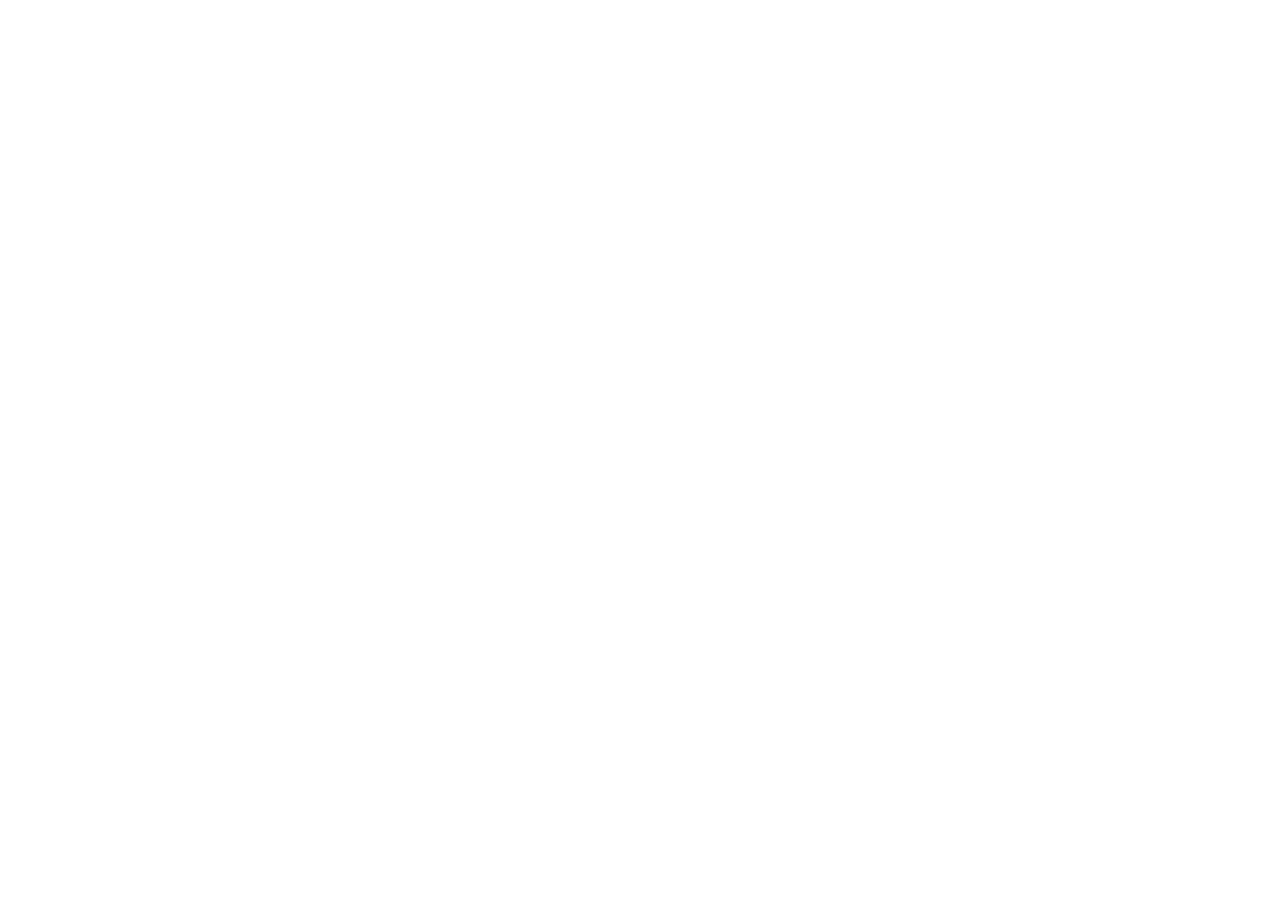
==== index.html @ 0c5b9159 "Initial commit" ====
<!DOCTYPE html>
<html lang="en">
  <head>
    <meta charset="UTF-8" />
    <meta http-equiv="X-UA-Compatible" content="IE=edge" />
    <meta name="viewport" content="width=device-width, initial-scale=1.0" />
    <title></title>
  </head>
  <body></body>
</html>
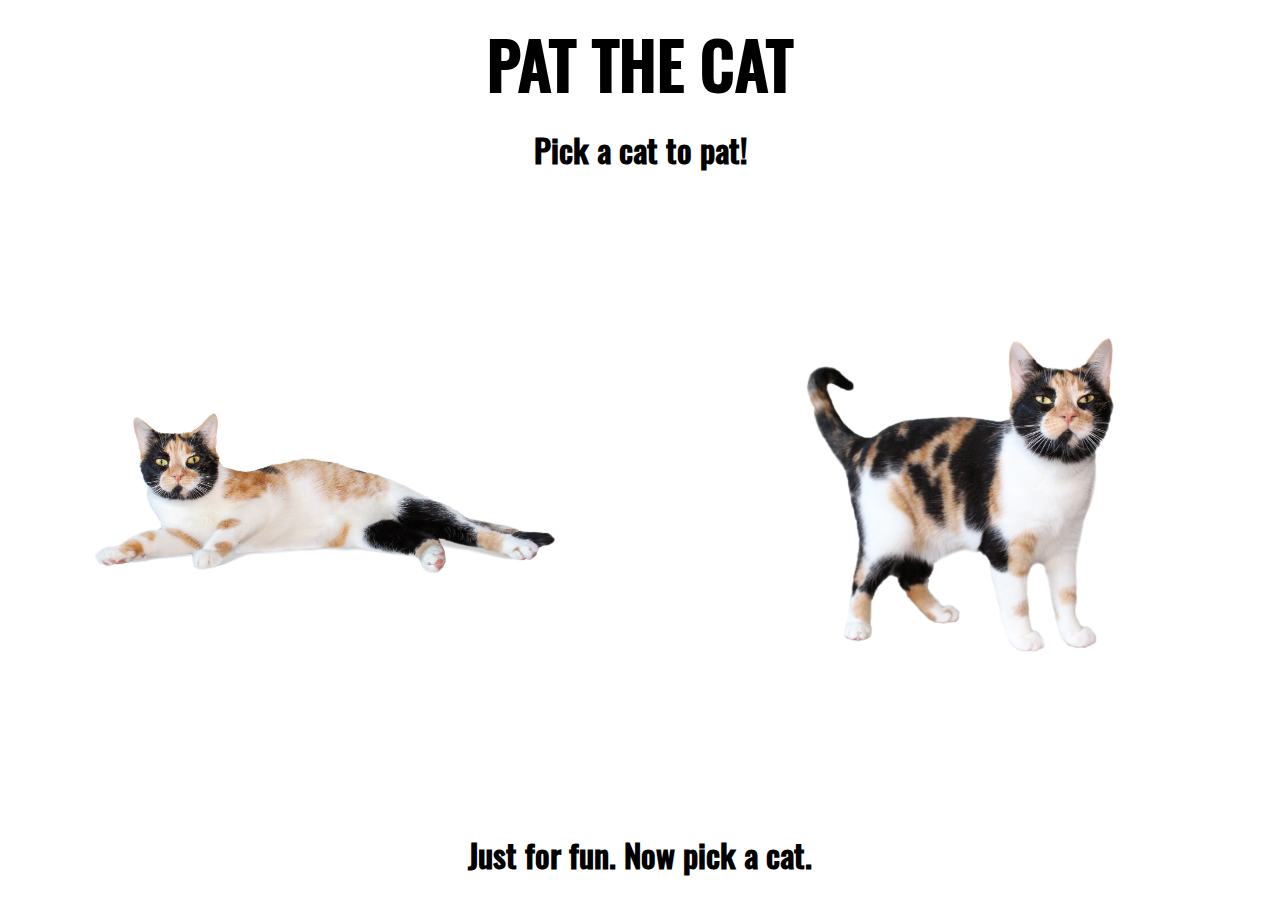
==== commit bf1e1dbb: "Added homepage" ====
--- a/index.html
+++ b/index.html
@@ -4,7 +4,40 @@
     <meta charset="UTF-8" />
     <meta http-equiv="X-UA-Compatible" content="IE=edge" />
     <meta name="viewport" content="width=device-width, initial-scale=1.0" />
-    <title></title>
+    <title>Pat the cat</title>
+    <link rel="stylesheet" href="index.css" />
   </head>
-  <body></body>
+
+  <body>
+    <main>
+      <section class="intro">
+        <h1>PAT THE CAT</h1>
+        <h2>Pick a cat to pat!</h2>
+      </section>
+
+      <section>
+        <div class="cat-container">
+          <a href="layingcat.html"
+            ><img
+              class="cat-selection"
+              src="images/mumma.png"
+              alt="A calico cat laying on it's side."
+          /></a>
+          <a href="standingcat.html">
+            <img
+              class="cat-selection"
+              src="images/mumma1.png"
+              alt="A calico cat standing up."
+            />
+          </a>
+        </div>
+      </section>
+
+      <section class="namethislater">
+        <h2>Just for fun. Now pick a cat.</h2>
+      </section>
+    </main>
+
+    <script src="scripts/scroll.js"></script>
+  </body>
 </html>
--- a/index.css
+++ b/index.css
@@ -0,0 +1,117 @@
+:root {
+  --accent-color: #be0909;
+  --button-color: rgb(224 224 224);
+  --oswald: "Oswald", sans-serif;
+}
+
+* {
+  box-sizing: border-box;
+  margin: 0;
+}
+
+@font-face {
+  font-family: "Oswald";
+  src: local("Oswald"), url("fonts/Oswald-Medium.woff2") format("woff2"),
+    url("fonts/Oswald-Medium.woff") format("woff");
+}
+
+button {
+  background: none;
+  color: inherit;
+  border: none;
+  padding: 0;
+  font: inherit;
+  cursor: pointer;
+  outline: inherit;
+}
+
+main {
+  display: flex;
+  flex-direction: column;
+  justify-content: center;
+  width: 100vw;
+  font-family: var(--oswald);
+}
+
+.intro {
+  display: flex;
+  flex-direction: column;
+  align-items: center;
+  margin-bottom: 3rem;
+  margin-top: 1rem;
+}
+
+h1 {
+  font-size: 2rem;
+  margin-bottom: 1rem;
+}
+
+h2 {
+  font-size: 1rem;
+}
+
+.cat-container {
+  display: flex;
+  flex-direction: column;
+  align-items: center;
+  justify-content: space-evenly;
+  width: 100vw;
+  height: 100vh;
+  margin-bottom: 4rem;
+}
+
+.cat-selection {
+  width: 80%;
+}
+
+a img {
+  display: flex;
+  margin: auto;
+}
+
+@keyframes spin {
+  from {
+    transform: rotate(0);
+  }
+  to {
+    transform: rotate(360deg);
+  }
+}
+
+.spin {
+  animation: spin 2s linear infinite;
+}
+
+.namethislater {
+  display: flex;
+  justify-content: center;
+  margin-bottom: 1rem;
+}
+
+@media screen and (min-width: 560px) {
+  main {
+    flex-direction: column;
+    align-items: center;
+  }
+
+  .intro {
+    flex-direction: column;
+    align-items: center;
+    margin-bottom: 6rem;
+  }
+
+  h1 {
+    font-size: 4rem;
+  }
+
+  h2 {
+    font-size: 2rem;
+  }
+
+  .cat-container {
+    flex-direction: row;
+    justify-content: center;
+    margin-bottom: 7rem;
+    height: 50vh;
+  }
+}
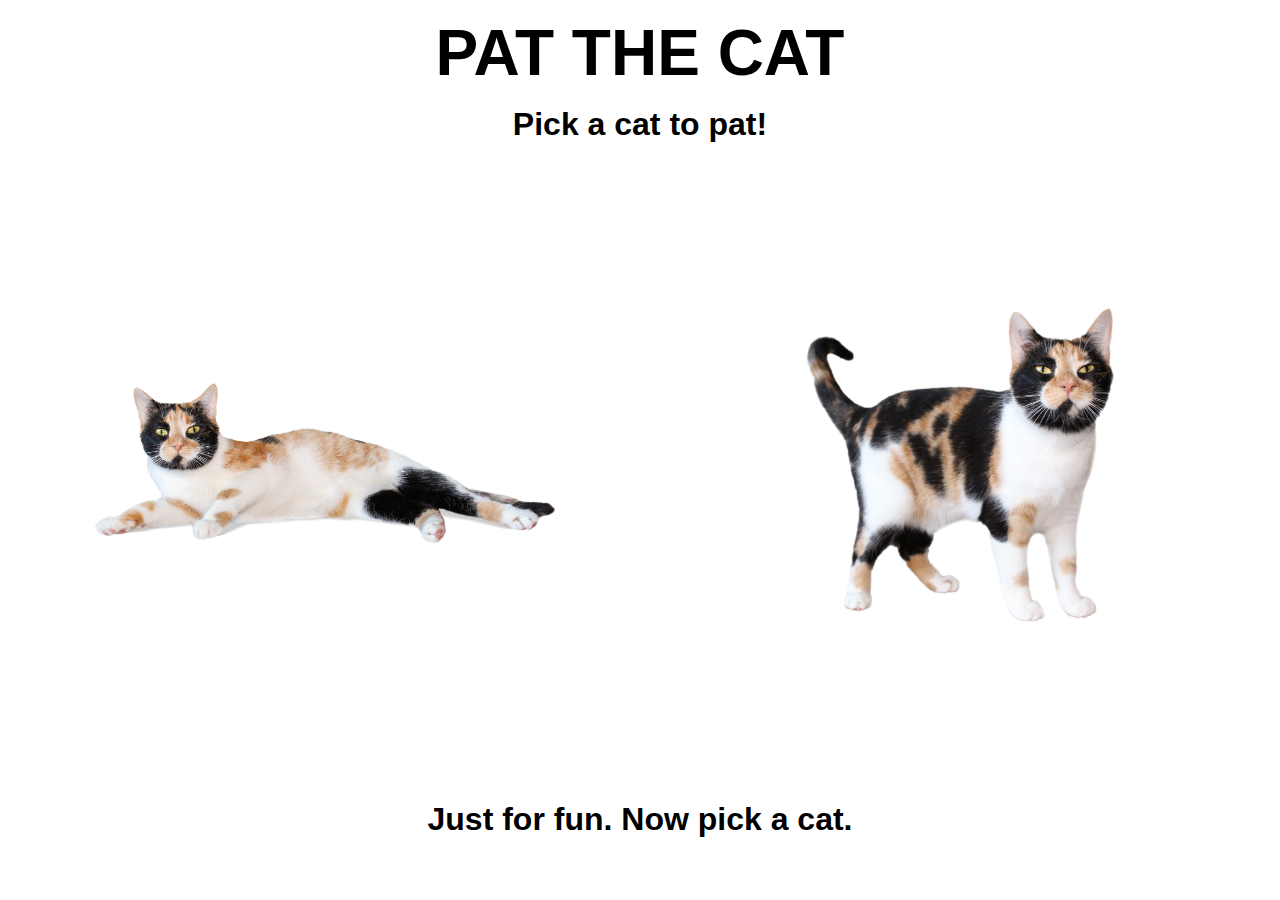
==== commit cb4c3071: "moved css to styles folder" ====
--- a/index.html
+++ b/index.html
@@ -5,7 +5,7 @@
     <meta http-equiv="X-UA-Compatible" content="IE=edge" />
     <meta name="viewport" content="width=device-width, initial-scale=1.0" />
     <title>Pat the cat</title>
-    <link rel="stylesheet" href="index.css" />
+    <link rel="stylesheet" href="styles/index.css" />
   </head>
 
   <body>
--- a/styles/index.css
+++ b/styles/index.css
@@ -0,0 +1,117 @@
+:root {
+  --accent-color: #be0909;
+  --button-color: rgb(224 224 224);
+  --oswald: "Oswald", sans-serif;
+}
+
+* {
+  box-sizing: border-box;
+  margin: 0;
+}
+
+@font-face {
+  font-family: "Oswald";
+  src: local("Oswald"), url("fonts/Oswald-Medium.woff2") format("woff2"),
+    url("fonts/Oswald-Medium.woff") format("woff");
+}
+
+button {
+  background: none;
+  color: inherit;
+  border: none;
+  padding: 0;
+  font: inherit;
+  cursor: pointer;
+  outline: inherit;
+}
+
+main {
+  display: flex;
+  flex-direction: column;
+  justify-content: center;
+  width: 100vw;
+  font-family: var(--oswald);
+}
+
+.intro {
+  display: flex;
+  flex-direction: column;
+  align-items: center;
+  margin-bottom: 3rem;
+  margin-top: 1rem;
+}
+
+h1 {
+  font-size: 2rem;
+  margin-bottom: 1rem;
+}
+
+h2 {
+  font-size: 1rem;
+}
+
+.cat-container {
+  display: flex;
+  flex-direction: column;
+  align-items: center;
+  justify-content: space-evenly;
+  width: 100vw;
+  height: 100vh;
+  margin-bottom: 4rem;
+}
+
+.cat-selection {
+  width: 80%;
+}
+
+a img {
+  display: flex;
+  margin: auto;
+}
+
+@keyframes spin {
+  from {
+    transform: rotate(0);
+  }
+  to {
+    transform: rotate(360deg);
+  }
+}
+
+.spin {
+  animation: spin 2s linear infinite;
+}
+
+.namethislater {
+  display: flex;
+  justify-content: center;
+  margin-bottom: 1rem;
+}
+
+@media screen and (min-width: 560px) {
+  main {
+    flex-direction: column;
+    align-items: center;
+  }
+
+  .intro {
+    flex-direction: column;
+    align-items: center;
+    margin-bottom: 6rem;
+  }
+
+  h1 {
+    font-size: 4rem;
+  }
+
+  h2 {
+    font-size: 2rem;
+  }
+
+  .cat-container {
+    flex-direction: row;
+    justify-content: center;
+    margin-bottom: 7rem;
+    height: 50vh;
+  }
+}
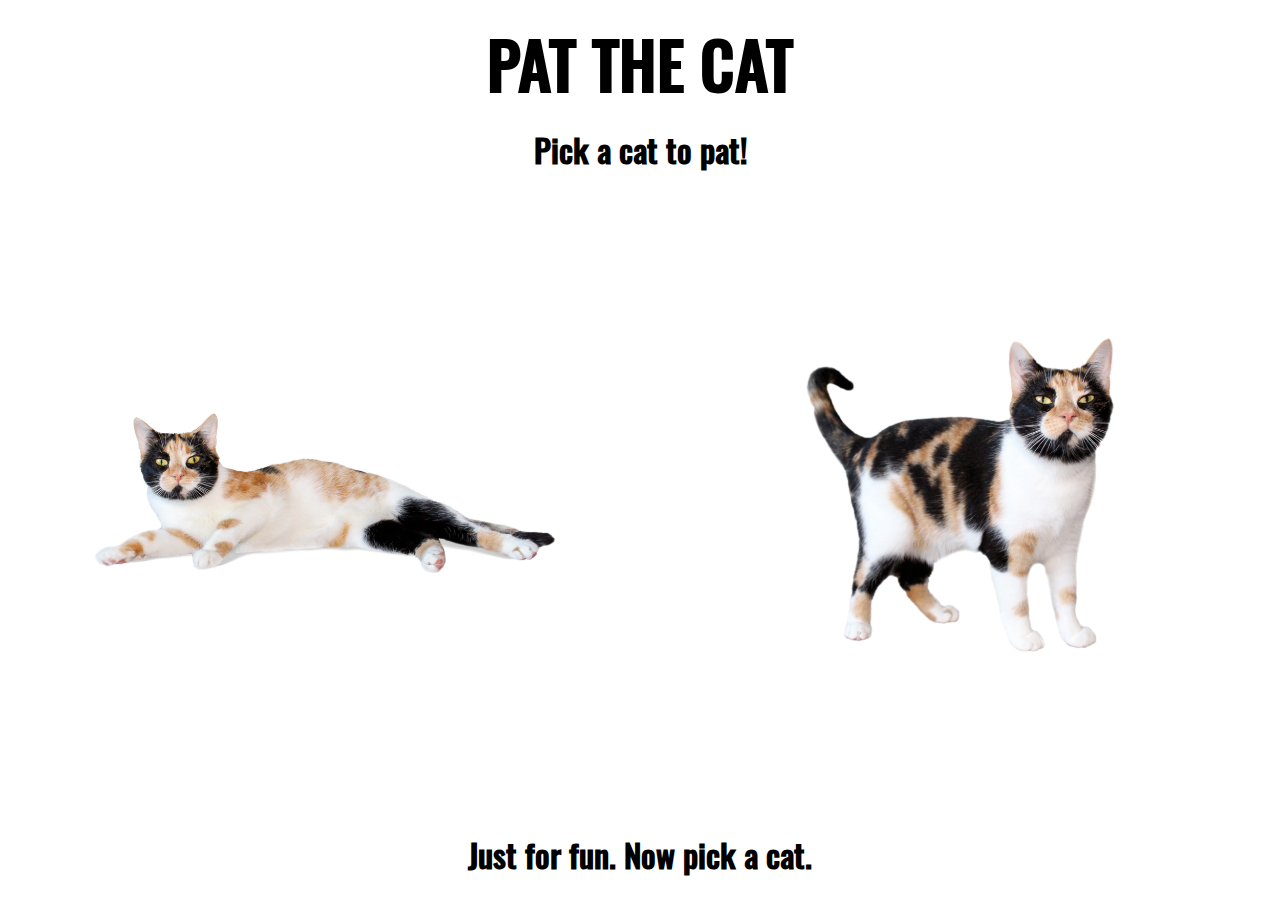
==== commit c99bf48e: "add responsive images" ====
--- a/index.html
+++ b/index.html
@@ -19,14 +19,23 @@
         <div class="cat-container">
           <a href="layingcat.html"
             ><img
+              srcset="images/mumma-500w.jpg 500w, images/mumma-1000w.png 1000w"
+              sizes="(max-width: 600px) 500px,
+                1000px"
               class="cat-selection"
-              src="images/mumma.png"
+              src="images/mumma-1000w.png"
               alt="A calico cat laying on it's side."
           /></a>
           <a href="standingcat.html">
             <img
+              srcset="
+                images/mumma-standing-500w.jpg   500w,
+                images/mumma-standing-1000w.png 1000w
+              "
+              sizes="(max-width: 600px) 500px,
+              1000px"
               class="cat-selection"
-              src="images/mumma1.png"
+              src="images/mumma-standing-1000w.png"
               alt="A calico cat standing up."
             />
           </a>
--- a/styles/index.css
+++ b/styles/index.css
@@ -1,7 +1,7 @@
 :root {
   --accent-color: #be0909;
   --button-color: rgb(224 224 224);
-  --oswald: "Oswald", sans-serif;
+  --oswald: 'Oswald', sans-serif;
 }
 
 * {
@@ -10,9 +10,9 @@
 }
 
 @font-face {
-  font-family: "Oswald";
-  src: local("Oswald"), url("fonts/Oswald-Medium.woff2") format("woff2"),
-    url("fonts/Oswald-Medium.woff") format("woff");
+  font-family: 'Oswald';
+  src: local('Oswald'), url('/fonts/Oswald-Medium.woff2') format('woff2'),
+    url('/fonts/Oswald-Medium.woff') format('woff');
 }
 
 button {
